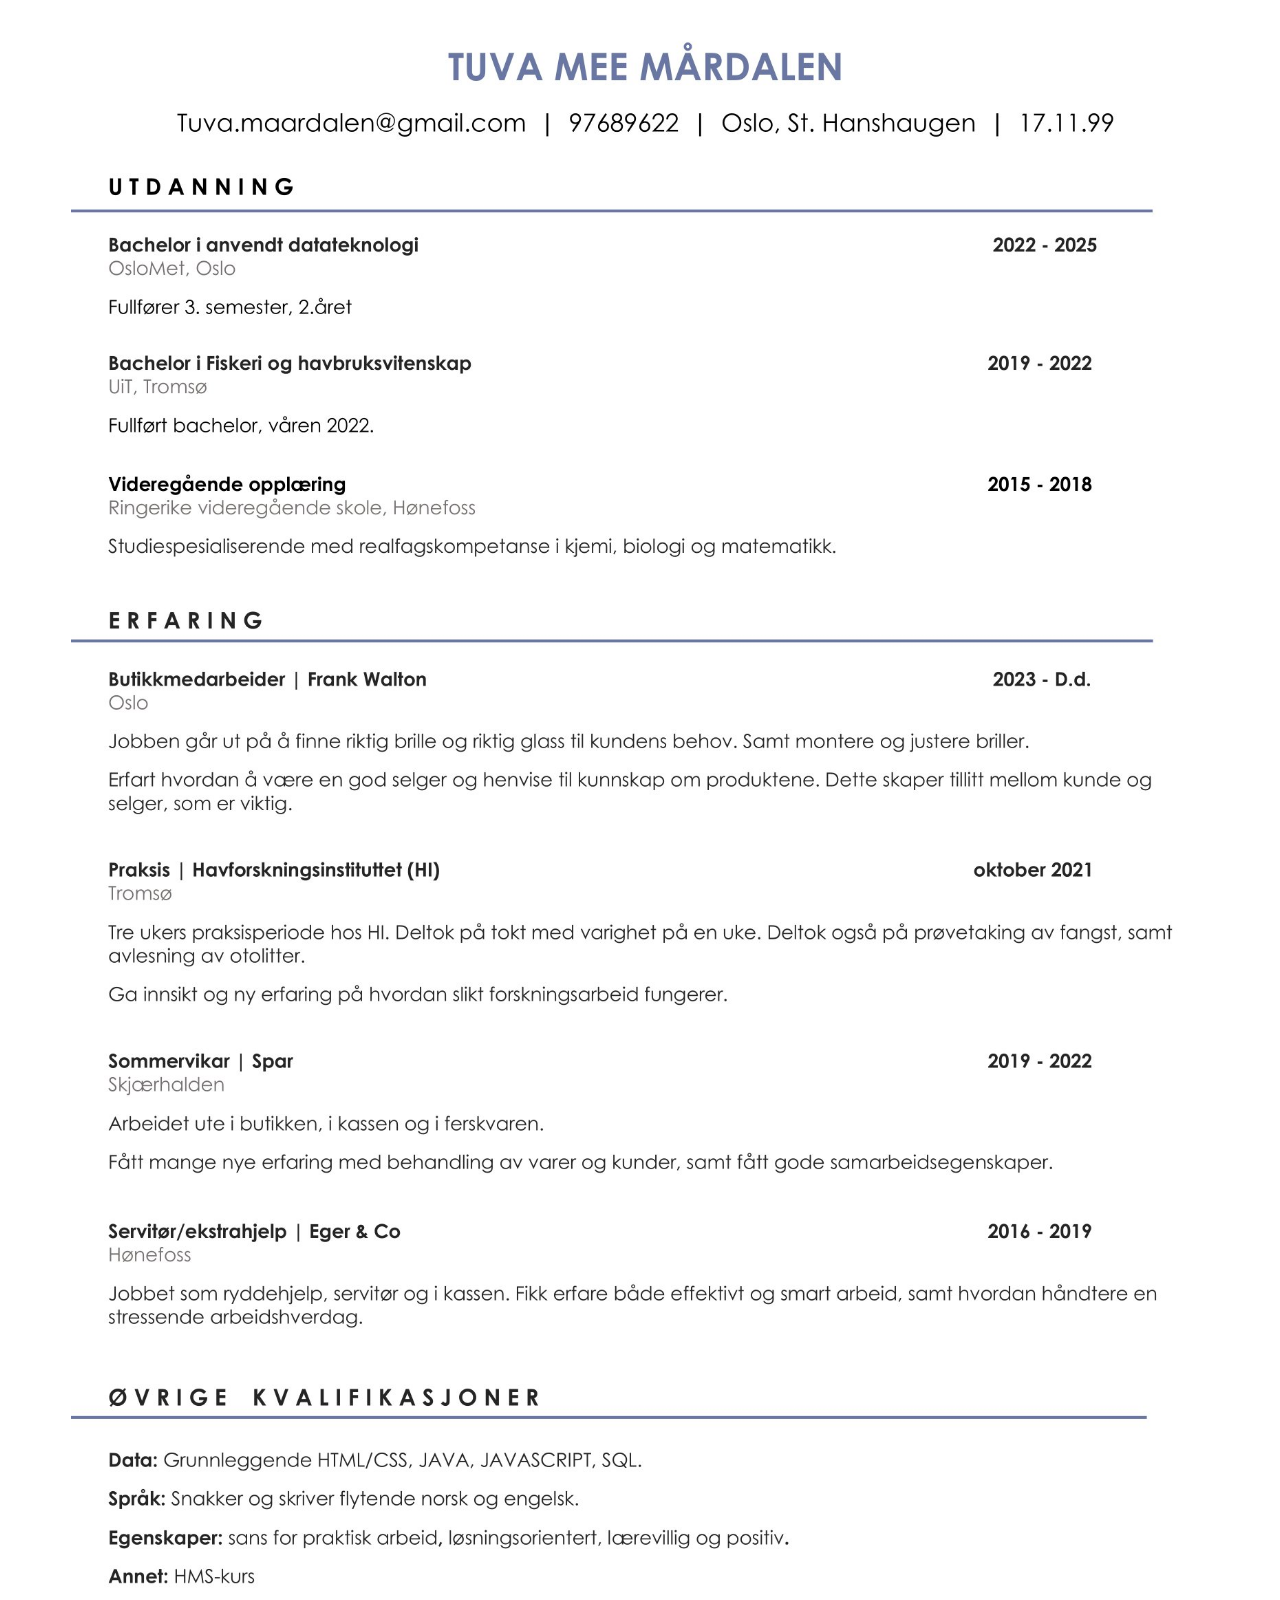
==== cv.html @ e4093020 "Add files via upload" ====
<!DOCTYPE html>
<html lang="en">
<head>
    <meta charset="UTF-8">
    <meta name="viewport" content="width=device-width, initial-scale=1.0">
    <title>Document</title>

    <style>
 

.img-cv{
  
  width: 90%;
  height: auto;
  padding-bottom: 60px;

  display: block;
  margin-left: auto;
  margin-right: auto;
    
}
    </style>
</head>
<body>
<div>
    <img class="img-cv" src="Bilder/tuva_cvv.jpg" alt="">
</div>
</body>
</html>
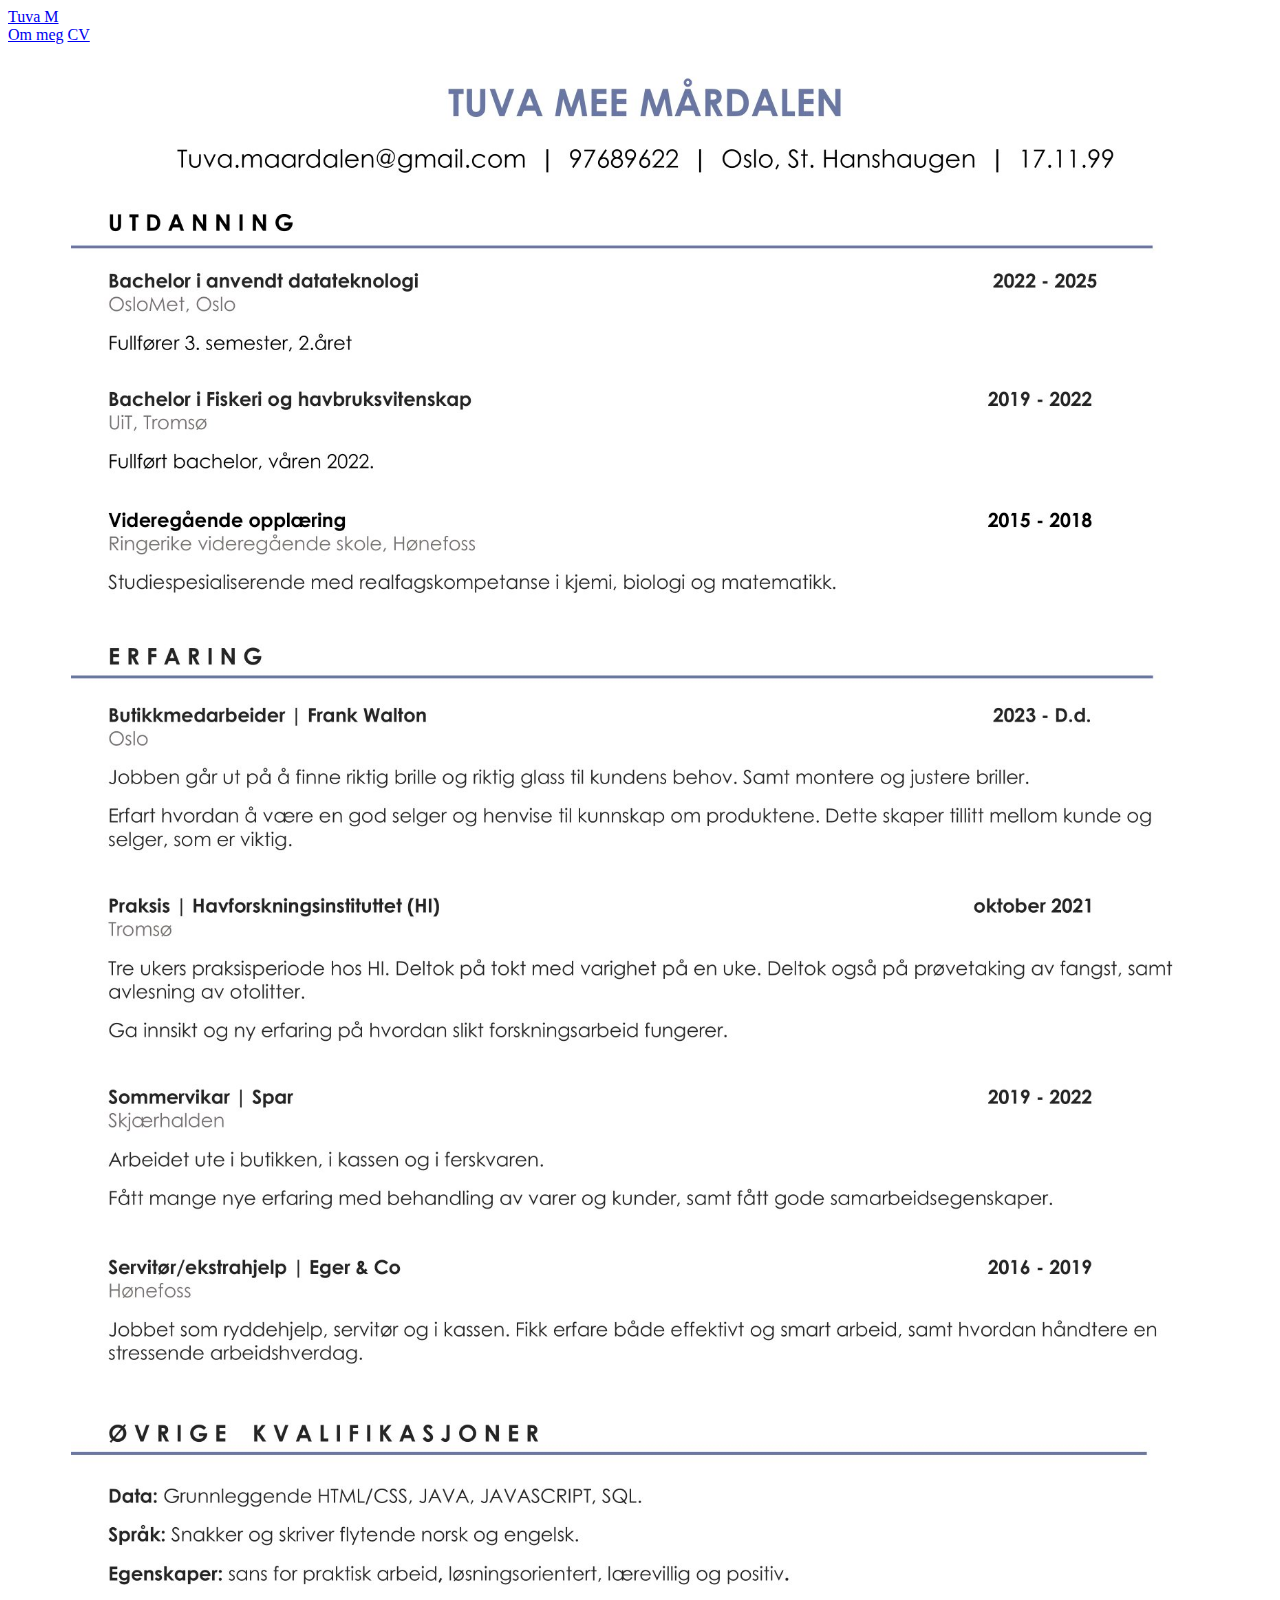
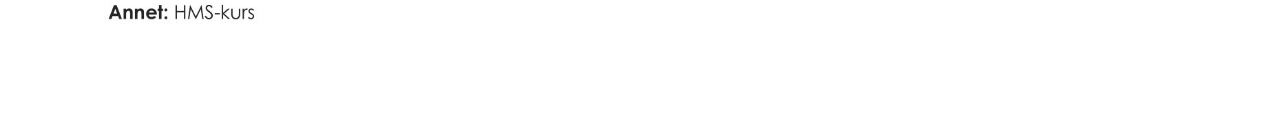
==== commit 8bd9686b: "Update cv.html" ====
--- a/cv.html
+++ b/cv.html
@@ -22,8 +22,25 @@
     </style>
 </head>
 <body>
+
+
+     <div class="ommeg-top-header">
+        <div class="row">
+            <div class="column left" >
+                <a class="hjem" href="./index.html"> Tuva M  </a>
+            </div>
+    
+            <div class="column right" >
+                <div class="navbar">
+                    <a href="./OmMeg.html">Om meg</a>
+                    <a href="./cv.html">CV</a>
+                
+                </div>
+            </div>
+          </div>
+    </div> 
 <div>
     <img class="img-cv" src="Bilder/tuva_cvv.jpg" alt="">
 </div>
 </body>
-</html>+</html>
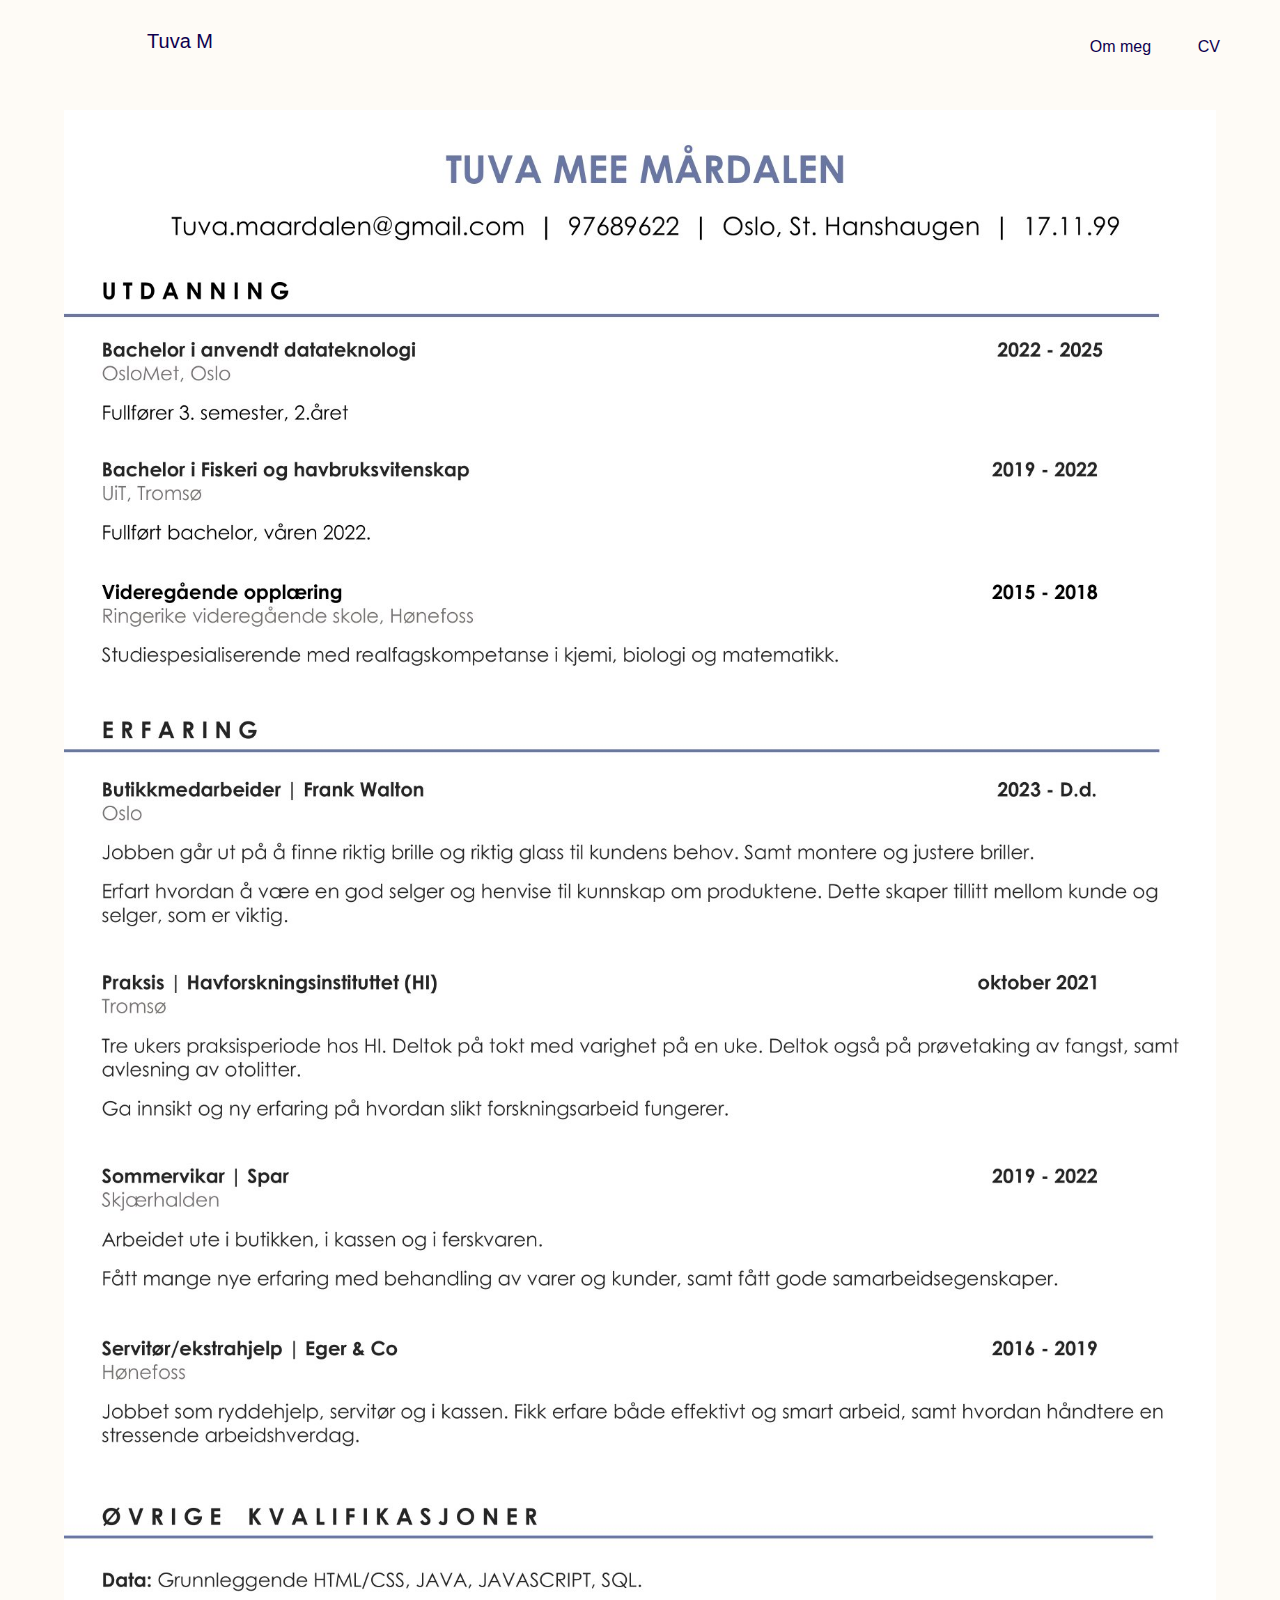
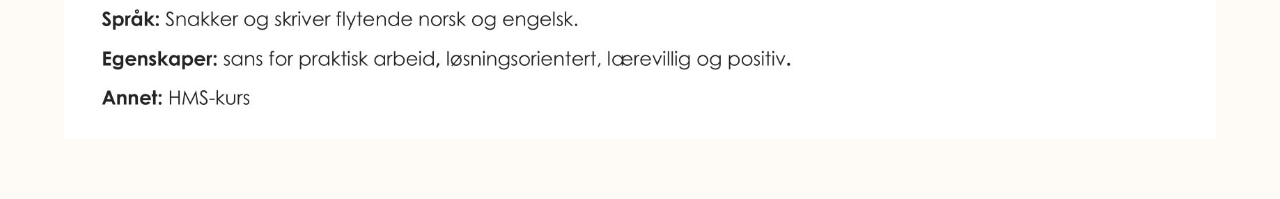
==== commit 11ff3e95: "Update cv.html" ====
--- a/cv.html
+++ b/cv.html
@@ -5,6 +5,7 @@
     <meta name="viewport" content="width=device-width, initial-scale=1.0">
     <title>Document</title>
 
+     <link rel="stylesheet" href="index.css" type="text/css">
     <style>
  
 
--- a/index.css
+++ b/index.css
@@ -0,0 +1,528 @@
+body {
+  background-color: rgb(254, 251, 246);
+  text-align: center;
+  color: #0E004E;
+}
+
+
+
+
+/*_------------------ NAVBAR  -------------*/
+
+.hjem {
+  text-decoration: none;
+  color:#0E004E;
+}
+
+.navbar a:hover{
+  transition: .3s ease-in-out;
+  background-color: rgb(248, 115, 66);
+  color:  rgb(252, 246, 235);
+  border-radius: 1.5rem;
+}
+
+
+.navbar a {
+  padding: 20px;
+  color:#0E004E;
+  text-decoration: none;
+  font-size: 25px;
+  flex-wrap: wrap;
+  font-size: clamp(0.7rem, 4vw, 1.0rem);
+  font-weight: 200;  
+  text-decoration: none;
+}
+
+
+* {
+  box-sizing: border-box;
+}
+
+.column {
+  float: left;
+  padding: 10px 0 0 0;
+  height: 90px; 
+  font-size: 24px;
+  text-decoration: none; 
+}
+
+.left {
+  width: 25%;
+  padding-left: 40px;
+  font-size: 20px;
+  font-family: 'Merriweather Sans', sans-serif;
+}
+
+.right {
+  width: 75%;
+  padding-right: 40px;
+  text-align: right;
+  font-family: 'Poppins', sans-serif;
+}
+
+.row {
+  padding-top: 20px;
+}
+
+.row:after {
+  content: "";
+  display: table;
+  clear: both;
+}
+
+/*-------------------------- FORSIDE ------------------------- */
+
+
+/*_--------------- intro -----------*/
+
+.emoji {
+  font-size: 50px;
+}
+
+.intro {
+  color:#0E004E;
+  text-align: center;
+  height: 400px;
+}
+
+.head-intro {
+  font-family: 'Merriweather Sans', sans-serif;
+}
+
+.head-text {
+  font-family: 'Poppins', sans-serif;
+  padding: 50px 280px 0px 280px;
+  font-weight: 200;
+  font-size: 1.4rem;
+  line-height: 40px;
+}
+
+@media only screen and (max-width: 990px){
+  .head-text {
+    font-size: 1.3rem;
+    padding: 50px 80px 0px 80px;;
+  }
+}
+
+@media only screen and (max-width: 550px){
+  .head-text {
+    font-size: 1.0rem;
+    padding: 50px 20px 0px 20px;;
+  }
+}
+
+
+
+
+/*_-------------- Project style boxes ---------*/
+*{
+  box-sizing: border-box;
+  margin: 0;
+  padding: 0;
+}
+
+
+.project-headline { 
+  padding-top: 100px;
+  font-family: 'Merriweather Sans', sans-serif;
+}
+
+.wrapper-grid {
+  display: grid;
+  grid-template-columns: minmax(300px, 1fr);
+  justify-content: center;
+  grid-gap: 2rem;
+  margin: 2rem;
+}
+
+
+
+.container{
+  overflow: hidden;
+  box-shadow: 0px 2px 8px 0px gray;
+  text-align: center;
+  border-radius: 1rem;
+  position: relative;
+  font-weight: 200;
+}
+
+
+a {
+  text-decoration: none;
+}
+
+.one #text1:hover{
+  background: rgb(55, 102, 210);
+  transition: .3s ease-in-out;
+  color: #eaeffc
+} 
+
+.one #text1 { 
+  background: rgb(210, 223, 253);
+  font-size: clamp(0.5rem, 3vw, 1rem);
+  text-align: center;
+  font-family: 'Poppins', sans-serif;
+
+  border-radius: 1rem;
+  grid-gap: 1.1rem;
+  height: 600px;
+}
+
+
+.two #text1:hover{
+  background: rgb(218, 85, 105);
+  transition: .3s ease-in-out;
+  color: #ffebee;
+}
+
+.two #text1 { 
+  background: #f9d4da;
+  text-align: center;
+  font-family: 'Poppins', sans-serif;
+
+  border-radius: 1rem;
+  grid-gap: 1.1rem;
+  font-size: clamp(0.5rem, 3vw, 1rem);
+  height: 600px;
+}
+
+
+.three #text1:hover{
+  background:  rgb(244, 170, 81);
+  transition: .3s ease-in-out;
+  color: #fffdde
+}
+
+.three #text1 { 
+  background:  rgb(252, 225, 192);;
+  font-size: clamp(0.5rem, 3vw, 1rem);
+  text-align: center;
+  font-family: 'Poppins', sans-serif;
+  font-weight: 200;
+
+  border-radius: 1rem;
+  grid-gap: 1.1rem;
+  height: 600px;
+}
+
+
+#text1 {
+  padding: 5rem 5rem 2rem 5rem;
+  font-weight: 200;
+  color:#0E004E;
+}
+
+.box_h2{
+  font-family: 'Merriweather Sans', sans-serif;
+}
+
+
+.box-underskrift {
+  padding-top: 20px;
+  padding-bottom: 40px;
+}
+
+
+
+.wenches-box-img {
+  max-width: 100%;
+  height: auto;
+  border-Radius: 1rem;
+  transition: .3s ease-in-out;
+}
+
+.container:hover .wenches-box-img {
+  transform: scale(1.1);
+}
+
+
+
+
+
+/*---------- Media screen ---------- */
+
+@media screen and (min-width:700px) {
+  .wrapper-grid {
+      grid-template-columns: repeat(2, 1fr);     
+  }
+}
+
+@media only screen and (max-width: 800px) {
+  .container {
+    flex-wrap: wrap;
+  }  
+  .wrapper-grid{
+      padding: 12rem 3vw;
+  }
+}
+
+@media only screen and (max-width: 37.3em) {
+  .wrapper-grid{
+    padding: 12rem 3vw;
+}
+}
+  
+@media only screen and (max-width: 50em) {
+  .wrapper-grid {
+      padding: 6rem 8vw;
+  }
+}
+  
+  
+@media only screen and (max-width: 62.5em){
+  .wrapper-grid {
+      grid-template-columns: repeat(1, 1fr);
+      padding: 8rem 10vw;
+  }
+}
+  
+
+@media only screen and (max-width: 37.5em) {
+  .wrapper-grid {
+      padding: 2vw;
+  }
+}
+  
+@media only screen and (max-width: 650px) and (min-width:670px) {
+  .wrapper-grid {
+      padding: 100px;
+  }
+}
+
+@media only screen and (max-width: 1450px) and (min-width:1200px) {
+    .wrapper-grid {
+        padding: 60px;
+  }
+}
+
+
+
+
+/*-------------------------- PROSJEKT ------------------------- */
+
+
+/* style header */
+.wenche-top-header {
+  background: rgb(210, 223, 253);
+  height:800px;
+}
+
+.craigslist-top-header{
+  background: #f9d4da;
+  height:800px;
+}
+
+
+.project-project-header .ommeg {
+  padding-top: 140px;
+}
+
+.project-header-overskirft {
+  font-family: 'Poppins', sans-serif;
+  font-size: 70px;
+  font-weight: 400;
+}
+
+
+.project-header-underskrift {
+  font-family: 'Merriweather Sans', sans-serif;
+  font-size: 2.5vh; 
+}
+
+.project-header-trykkher{
+  font-family: 'Merriweather Sans', sans-serif;
+  font-size: 1.7vh; 
+  padding-top: 40px;
+
+}
+
+.project-header-img  {
+  max-width: 90%;
+  height: auto;
+  overflow: clip;
+  transition: .4s ease-in-out;
+  padding-top: 12px;
+}
+ 
+
+
+.wencheimg:hover {
+  transform: scale(1.064);
+}
+
+.craigslistimg:hover  {
+  transform: scale(1.064);
+}
+
+
+
+
+/* style innledning */
+.project-main {
+  margin-top: 6rem;
+  margin-bottom: 20rem;
+  width: 100%;
+  display: grid;
+  justify-content: center;
+}
+
+.project-article {
+  max-width: 105rem;
+  display: grid;
+  grid-template-columns: repeat(8, 1fr);
+  grid-gap: 0rem;
+  text-align: center;
+  padding: 0 70px 0px 70px
+}
+
+
+.project-innledning  {
+  grid-column: 2 / 8;
+  margin-top: 8rem;
+}
+
+
+
+.project-innleding-overskrift {
+  font-family: 'Merriweather Sans', sans-serif;
+  text-align: left;
+  padding-bottom: 30px;
+}
+
+.project-innleding-underskrift{
+  font-family: 'Poppins', sans-serif;
+  font-size: 2.5vh;
+  text-align: left;
+  font-weight: 200;
+}
+
+.project-innleding-overskrift2 {
+  font-family: 'Merriweather Sans', sans-serif;
+  text-align: left;
+  padding: 30px 0 10px 0;
+  font-size: 2.8vh;
+}
+
+
+
+/* media screen  */
+
+@media screen and (max-width:1490px) {
+  .project-header-img {
+    width: 680px;
+  }
+  .project-wenche-img {
+    width: 400px;
+   
+  }
+}
+
+@media screen and (max-width:850px) {
+  .project-header-img {
+    width: 600px;
+  }
+  .wenches-header-overskirft {
+    font-size: 30px;  
+  }
+}
+
+@media screen and (max-width:700px) {
+  .project-header-overskirft {
+    font-size: 50px;
+  }
+}
+  
+  
+@media only screen and (max-width: 600px){
+  .project-innledning {
+    grid-column: 1 / 9;
+    margin-left: 7vw;
+    margin-right: 7vw;
+  }
+  .project-innleding-underskrift {
+    font-size: 15px;
+  }
+  .project-article {
+    padding: 0 30px 0px 30px
+  
+  }
+} 
+
+@media screen and (max-width:590px) {
+  .project-header-img {
+    width: 600px;
+  }
+  .wenches-header-overskirft {
+    font-size: 60px;  
+  }
+  
+}
+
+
+
+
+  .footer {
+    width: 100vw;
+    height: 25rem;
+    display: flex;
+    flex-direction: column;
+    text-align: center;
+    color: #FFF6E8;
+    font-weight: 300;
+    background-color: rgb(53, 63, 85);
+  }
+
+
+  .footer-img {
+    width: 4rem;
+    margin-right: 1.5rem;
+    overflow: clip;
+    padding-top: 0px;
+  }
+
+
+  .footer-text {
+    padding-top: 120px;
+    font-size: 1.4rem;
+    line-height: 4.2rem;
+    font-family: 'Poppins', sans-serif;
+    font-size: 200;
+  }
+
+  @media screen and (max-width:850px) {
+    .footer {
+      height: 20rem;
+    }
+    .footer-text {
+      font-size: 1.2rem;
+    }
+  }
+
+  .project-img {
+      max-width: 60%;
+      max-height: 60%;
+      display: block;
+      margin-left: auto;
+      margin-right: auto;
+      padding-top: 30px;
+  } 
+  
+.project-img-Figma {
+
+  max-width: 100%;
+  max-height: 1000%;
+  display: block;
+  margin-left: auto;
+  margin-right: auto;
+  padding-top: 30px;
+}
+
+
+  @media screen and (max-width:1490px) {
+    .project-img {
+      width: 400px;
+      height: auto;
+  }
+}
+
+  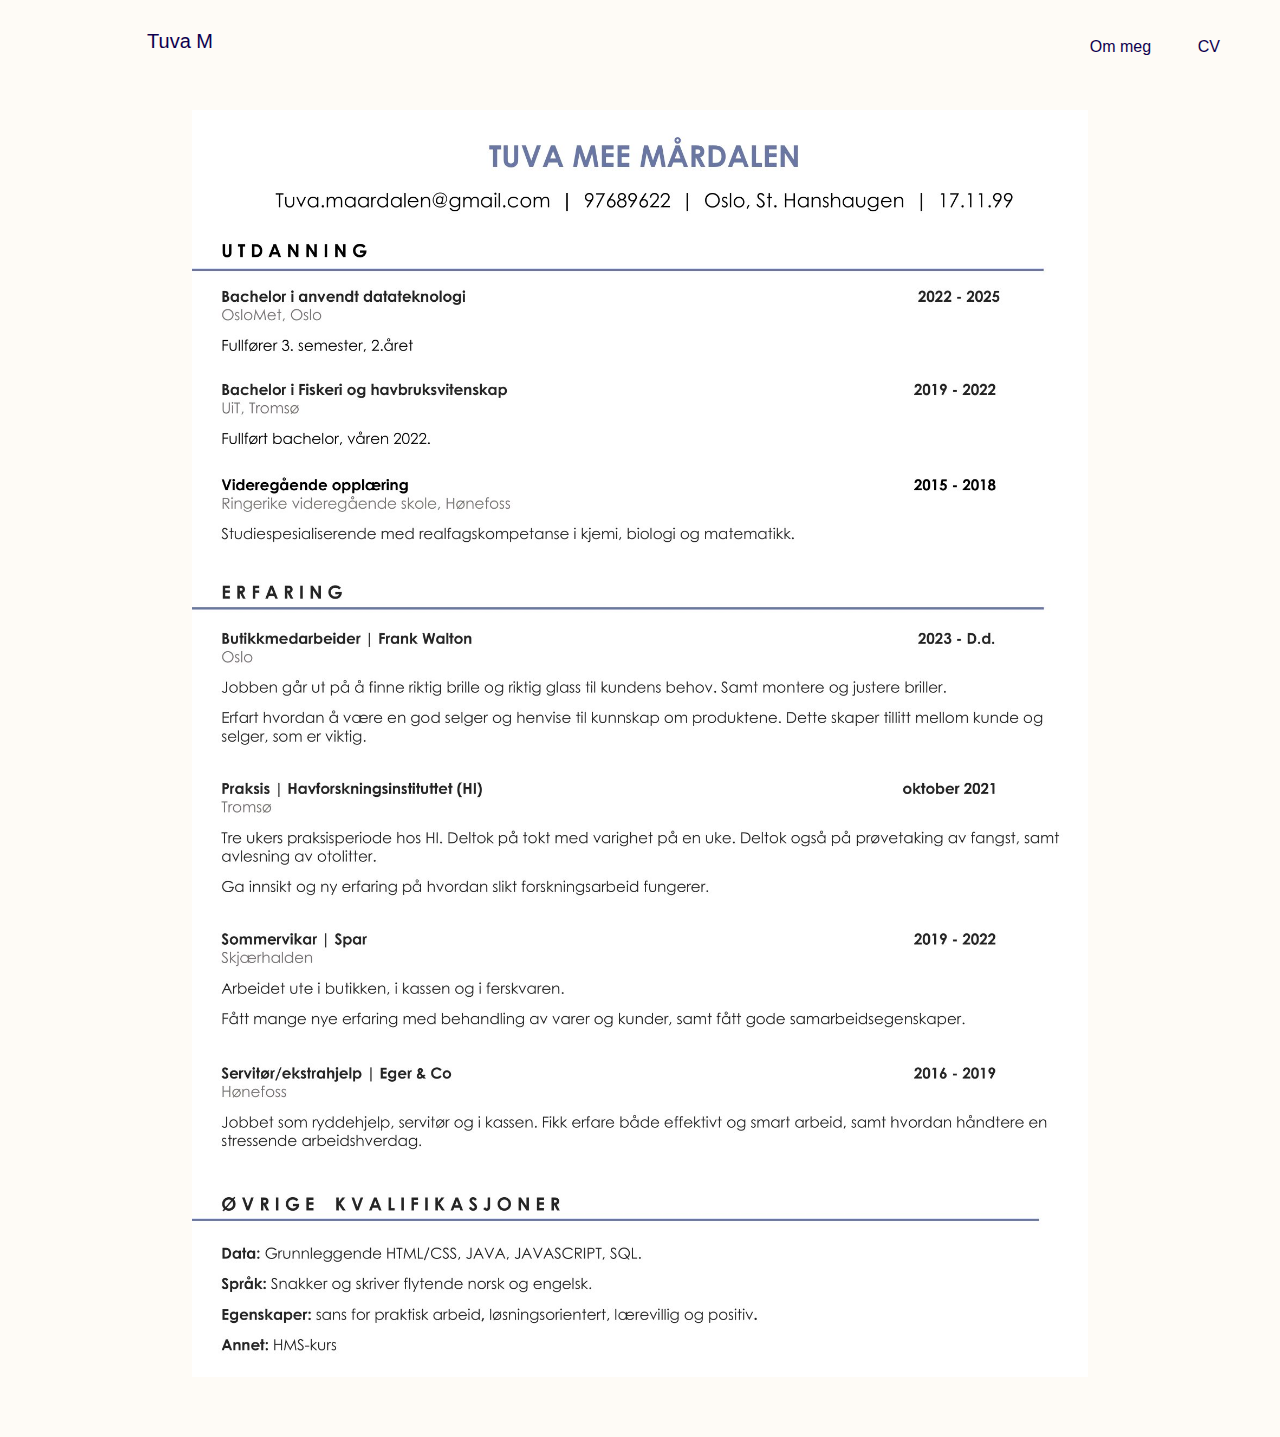
==== commit eaa18e30: "Update cv.html" ====
--- a/cv.html
+++ b/cv.html
@@ -11,7 +11,7 @@
 
 .img-cv{
   
-  width: 90%;
+  width: 70%;
   height: auto;
   padding-bottom: 60px;
 
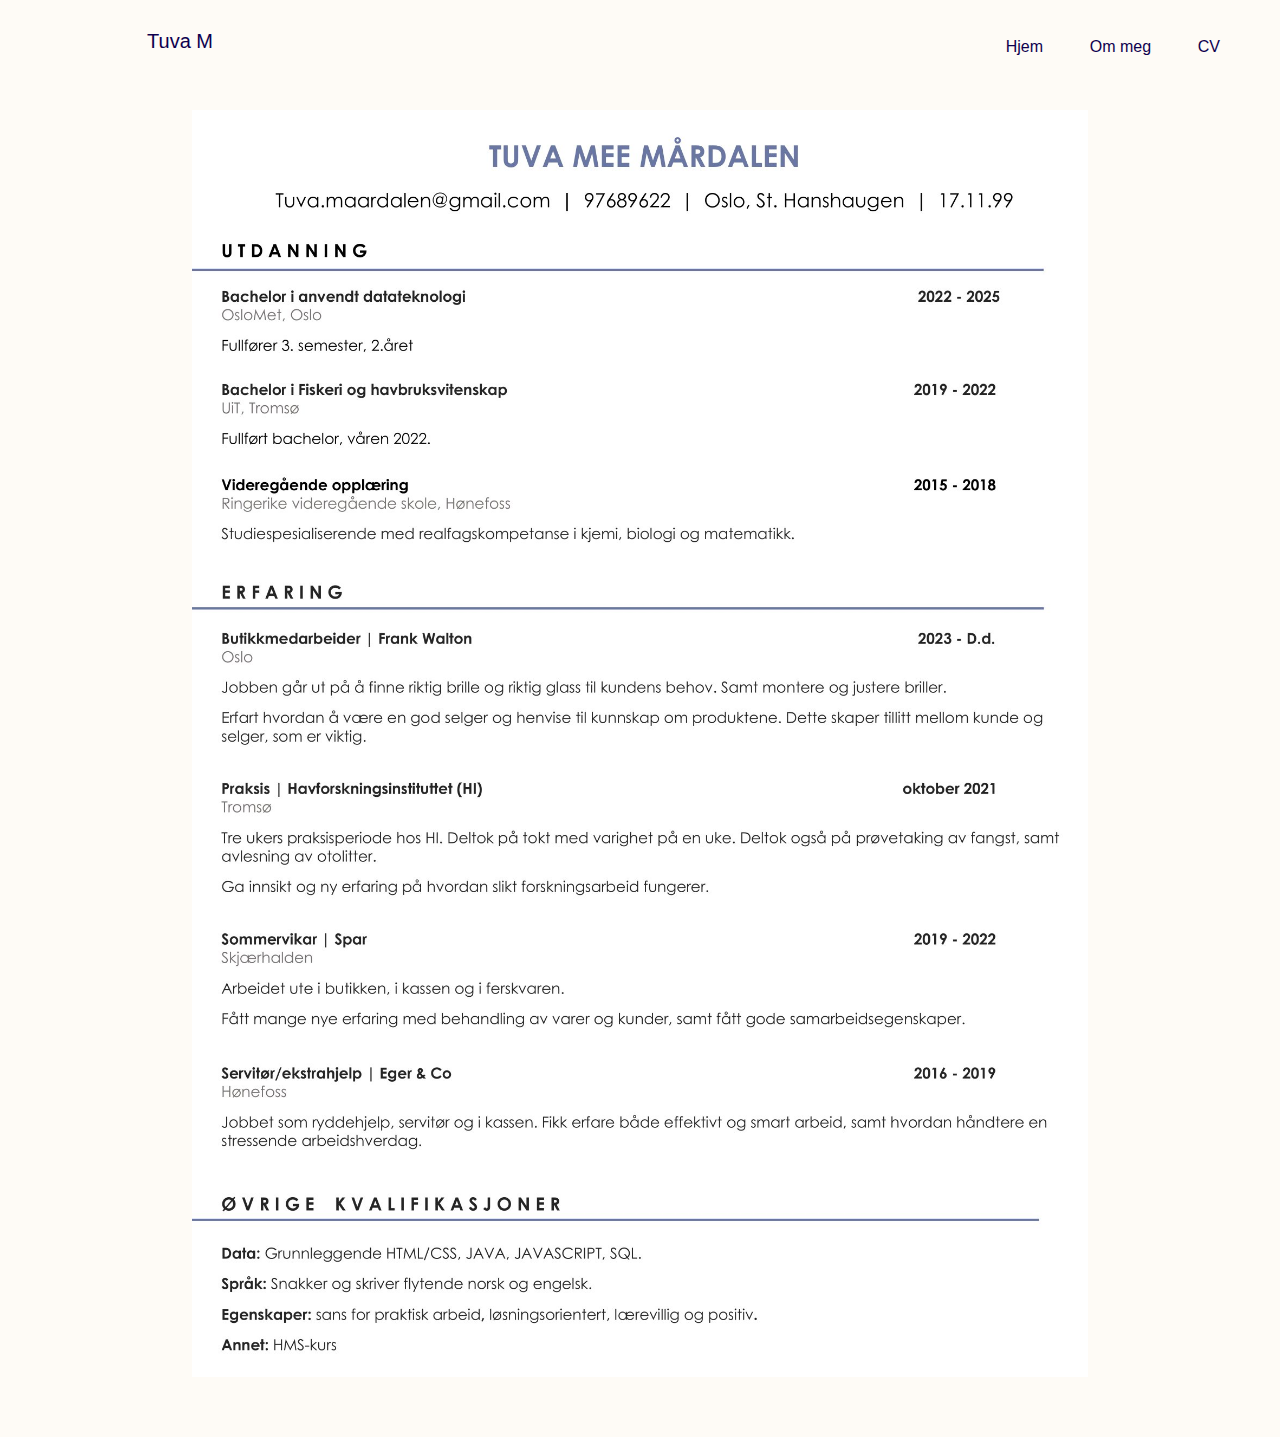
==== commit 2755be31: "Update cv.html" ====
--- a/cv.html
+++ b/cv.html
@@ -33,6 +33,7 @@
     
             <div class="column right" >
                 <div class="navbar">
+                    <a href="./index.html">Hjem</a>
                     <a href="./OmMeg.html">Om meg</a>
                     <a href="./cv.html">CV</a>
                 
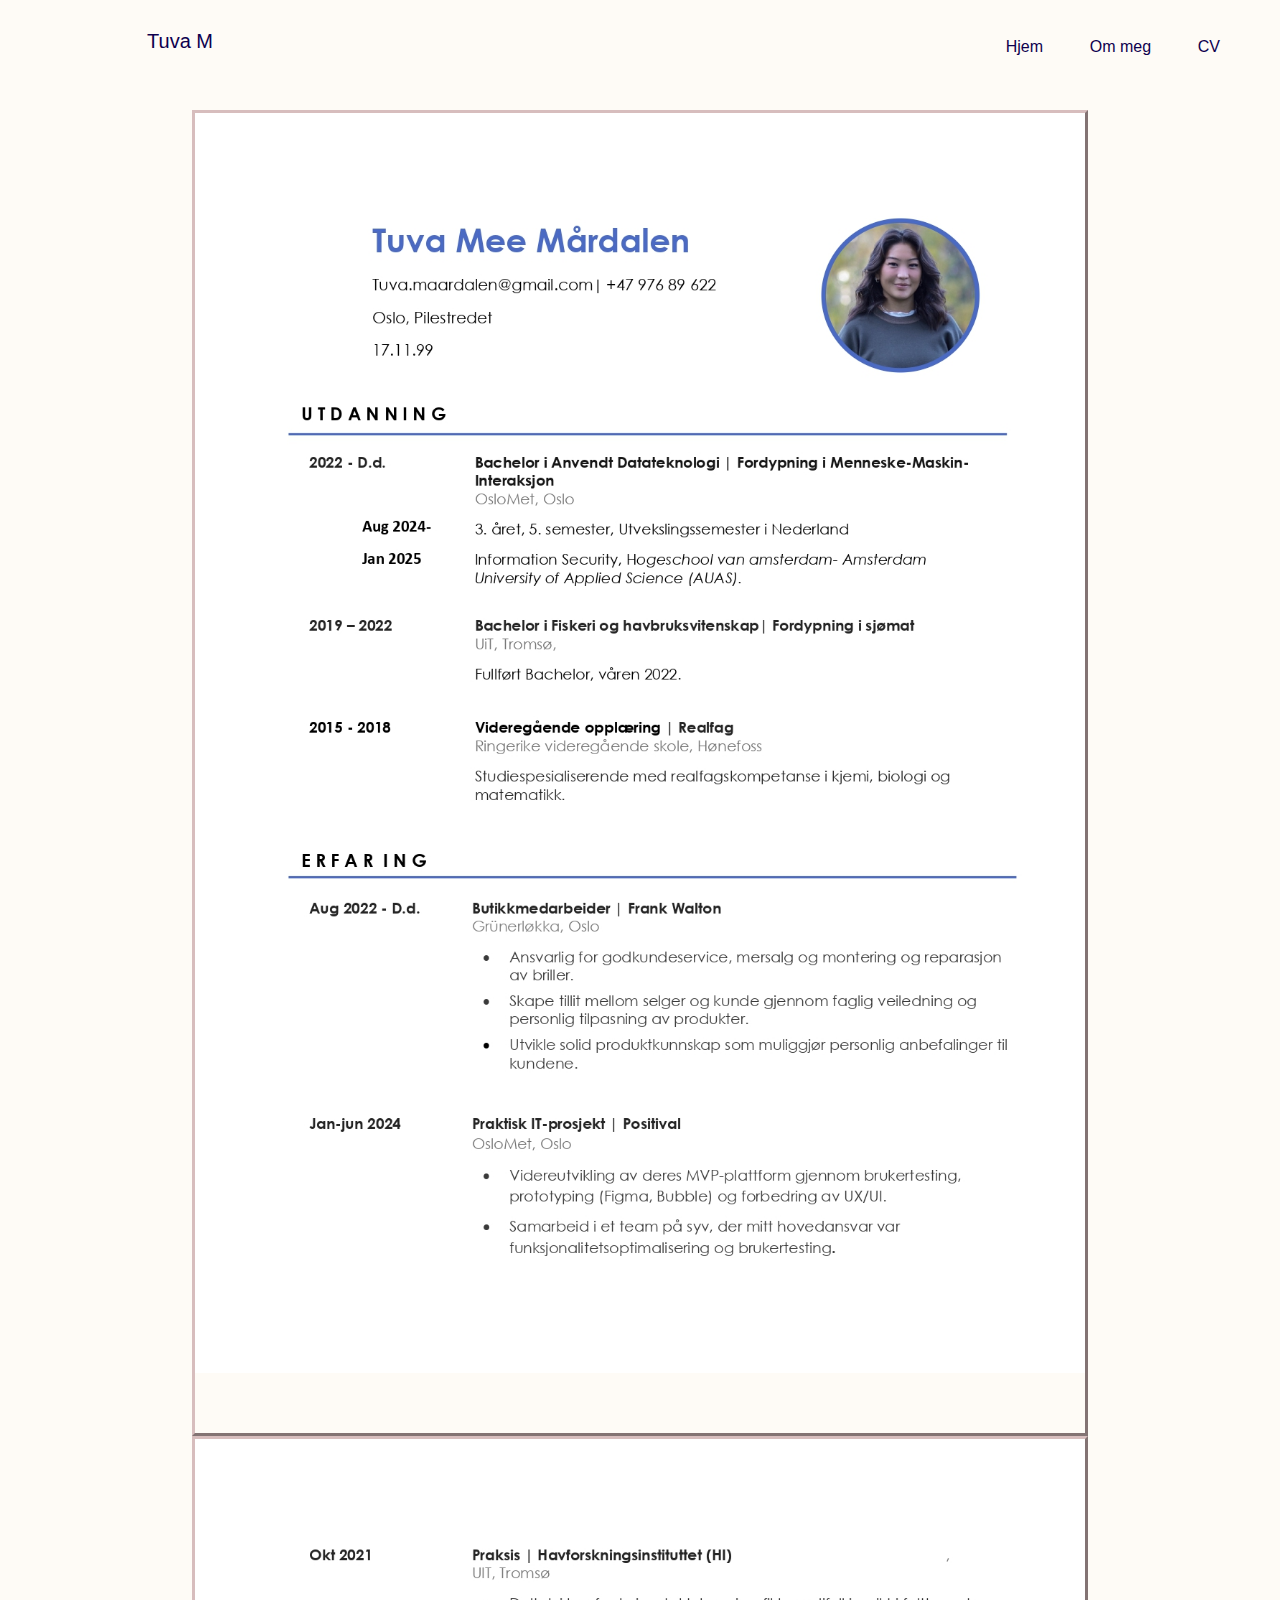
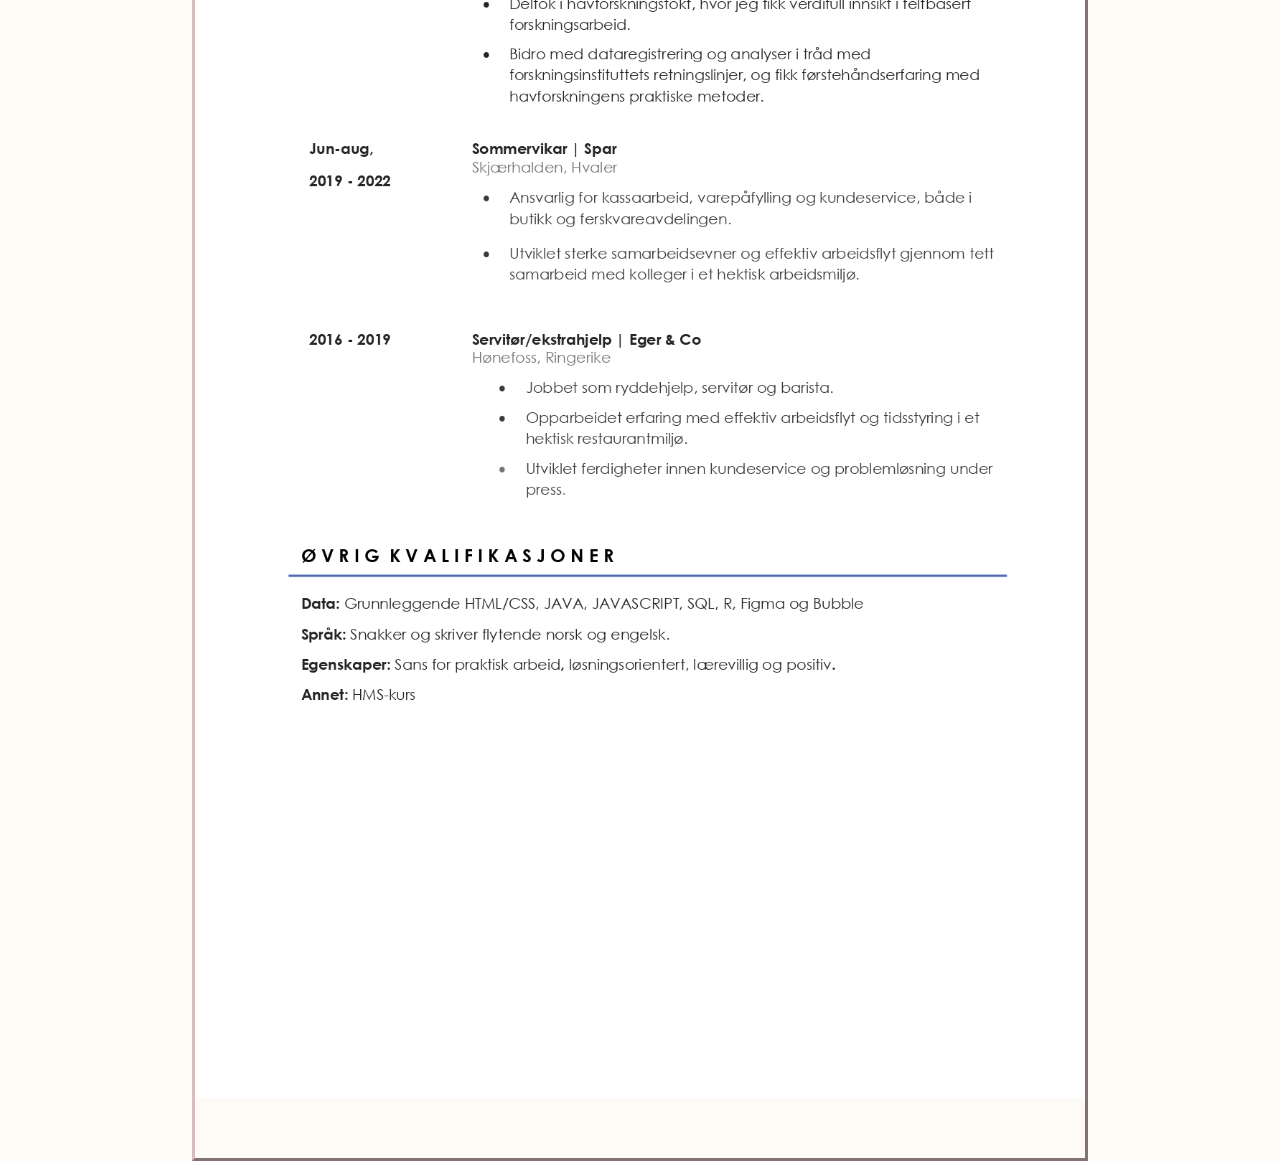
==== commit a0eb72b8: "Update cv.html" ====
--- a/cv.html
+++ b/cv.html
@@ -18,7 +18,8 @@
   display: block;
   margin-left: auto;
   margin-right: auto;
-    
+  border-color: rgb(215, 189, 189);
+  border-style:outset 
 }
     </style>
 </head>
@@ -42,7 +43,10 @@
           </div>
     </div> 
 <div>
-    <img class="img-cv" src="Bilder/tuva_cvv.jpg" alt="">
+    <img class="img-cv" src="Bilder/ilovepdf_pages-to-jpg/TuvaMeeMårdalen_CV_page-0001.jpg" alt="">
+    <img class="img-cv" src="Bilder/ilovepdf_pages-to-jpg/TuvaMeeMårdalen_CV_page-0002.jpg" alt="">
+</div>
 </div>
 </body>
 </html>
+
